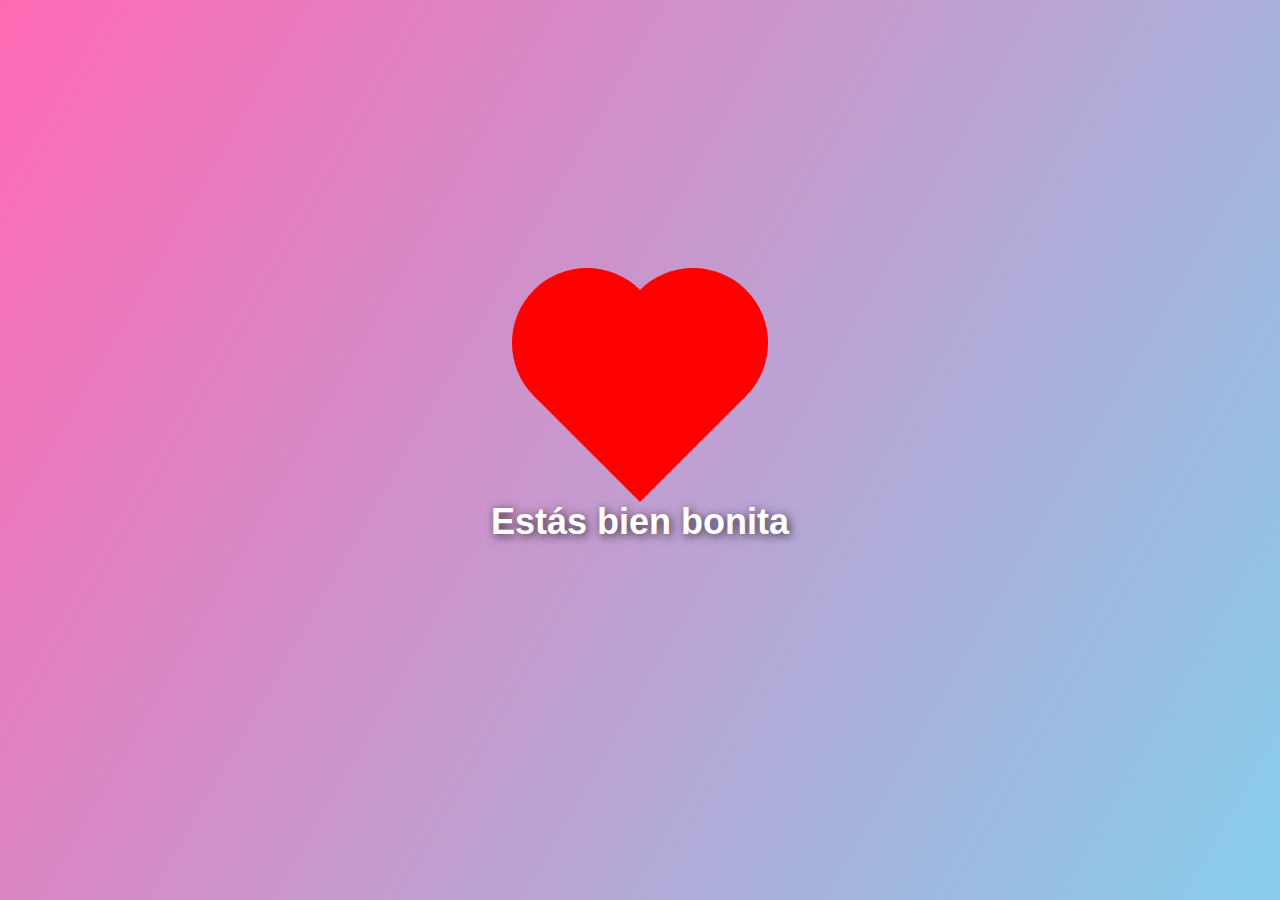
==== pagina1.html @ 766fc6e3 "Create pagina1.html" ====
<!DOCTYPE html>
<html lang="en">
<head>
    <meta charset="UTF-8">
    <meta name="viewport" content="width=device-width, initial-scale=1.0">
    <title>Página 1</title>
    <style>
        body {
            margin: 0;
            padding: 0;
            font-family: Arial, sans-serif;
            background: linear-gradient(120deg, #ff69b4, #87ceeb); /* Fondo inicial */
            display: flex;
            flex-direction: column;
            justify-content: center;
            align-items: center;
            height: 100vh;
            animation: fondo-animado 5s infinite alternate; /* Animación del fondo */
        }

        /* Animación de cambio de colores */
        @keyframes fondo-animado {
            0% {
                background: linear-gradient(120deg, #ff69b4, #87ceeb);
            }
            100% {
                background: linear-gradient(120deg, #87ceeb, #ff69b4);
            }
        }

        .corazon {
            width: 150px; /* Tamaño aumentado */
            height: 150px;
            background-color: red;
            position: relative;
            transform: rotate(-45deg);
            animation: latir 1s infinite ease-in-out;
        }

        .corazon::before, .corazon::after {
            content: "";
            width: 150px;
            height: 150px;
            background-color: red;
            border-radius: 50%;
            position: absolute;
        }

        .corazon::before {
            top: -75px;
            left: 0;
        }

        .corazon::after {
            left: 75px;
            top: 0;
        }

        @keyframes latir {
            0%, 100% {
                transform: scale(1) rotate(-45deg);
            }
            50% {
                transform: scale(1.2) rotate(-45deg);
            }
        }

        .mensaje {
            margin-top: 30px; /* Separación del corazón */
            font-size: 36px; /* Texto más grande */
            font-weight: bold;
            color: white;
            text-shadow: 2px 2px 10px rgba(0, 0, 0, 0.7); /* Sombra para el texto */
            text-align: center;
        }
    </style>
</head>
<body>
    <div class="corazon"></div>
    <p class="mensaje">Estás bien bonita </p>
</body>
</html>
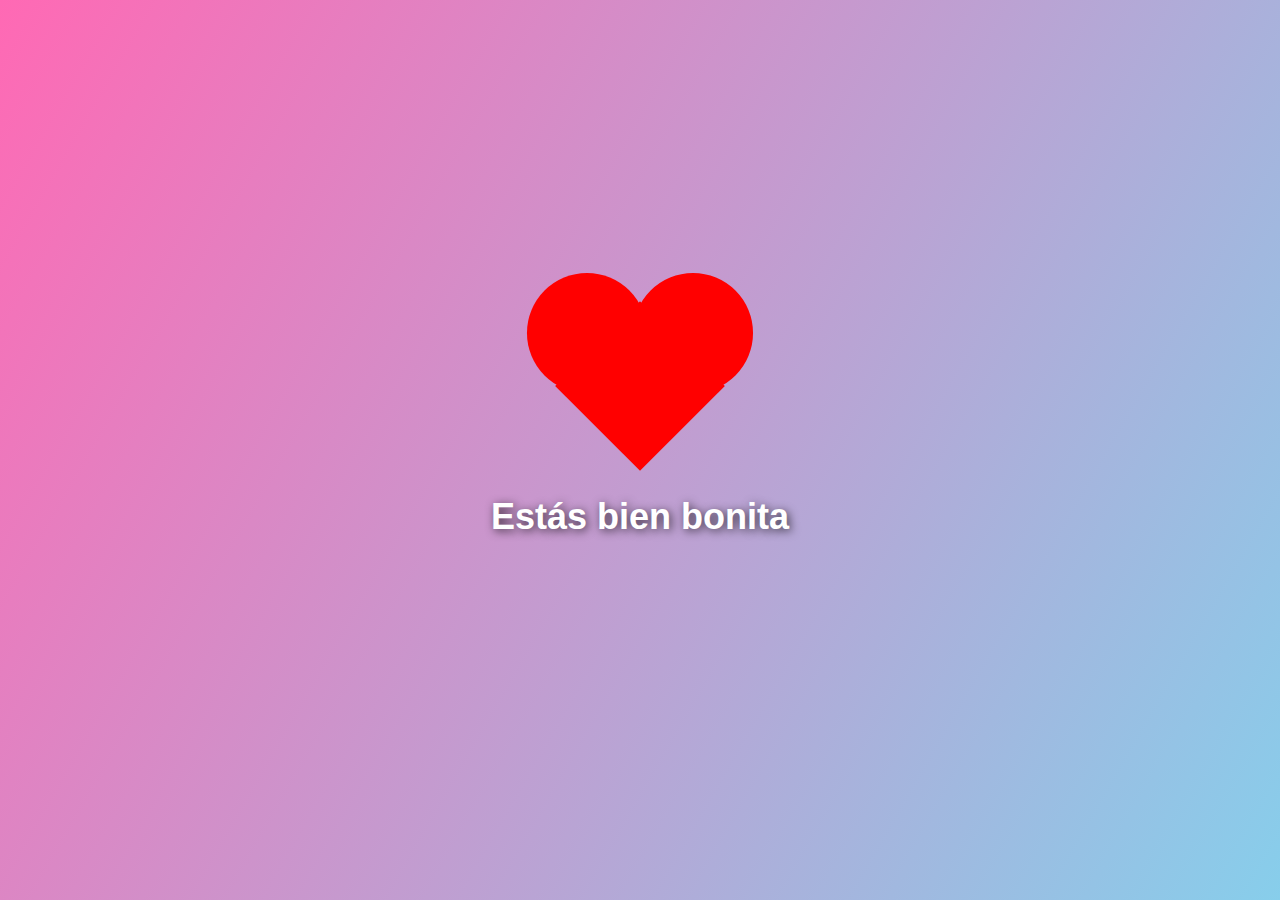
==== commit b9bc2707: "Update pagina1.html" ====
--- a/pagina1.html
+++ b/pagina1.html
@@ -29,8 +29,8 @@
         }
 
         .corazon {
-            width: 150px; /* Tamaño aumentado */
-            height: 150px;
+            width: 120px; /* Tamaño aumentado */
+            height: 120px;
             background-color: red;
             position: relative;
             transform: rotate(-45deg);
@@ -39,8 +39,8 @@
 
         .corazon::before, .corazon::after {
             content: "";
-            width: 150px;
-            height: 150px;
+            width: 120px;
+            height: 120px;
             background-color: red;
             border-radius: 50%;
             position: absolute;
@@ -66,7 +66,7 @@
         }
 
         .mensaje {
-            margin-top: 30px; /* Separación del corazón */
+            margin-top: 50px; /* Separación del corazón */
             font-size: 36px; /* Texto más grande */
             font-weight: bold;
             color: white;
